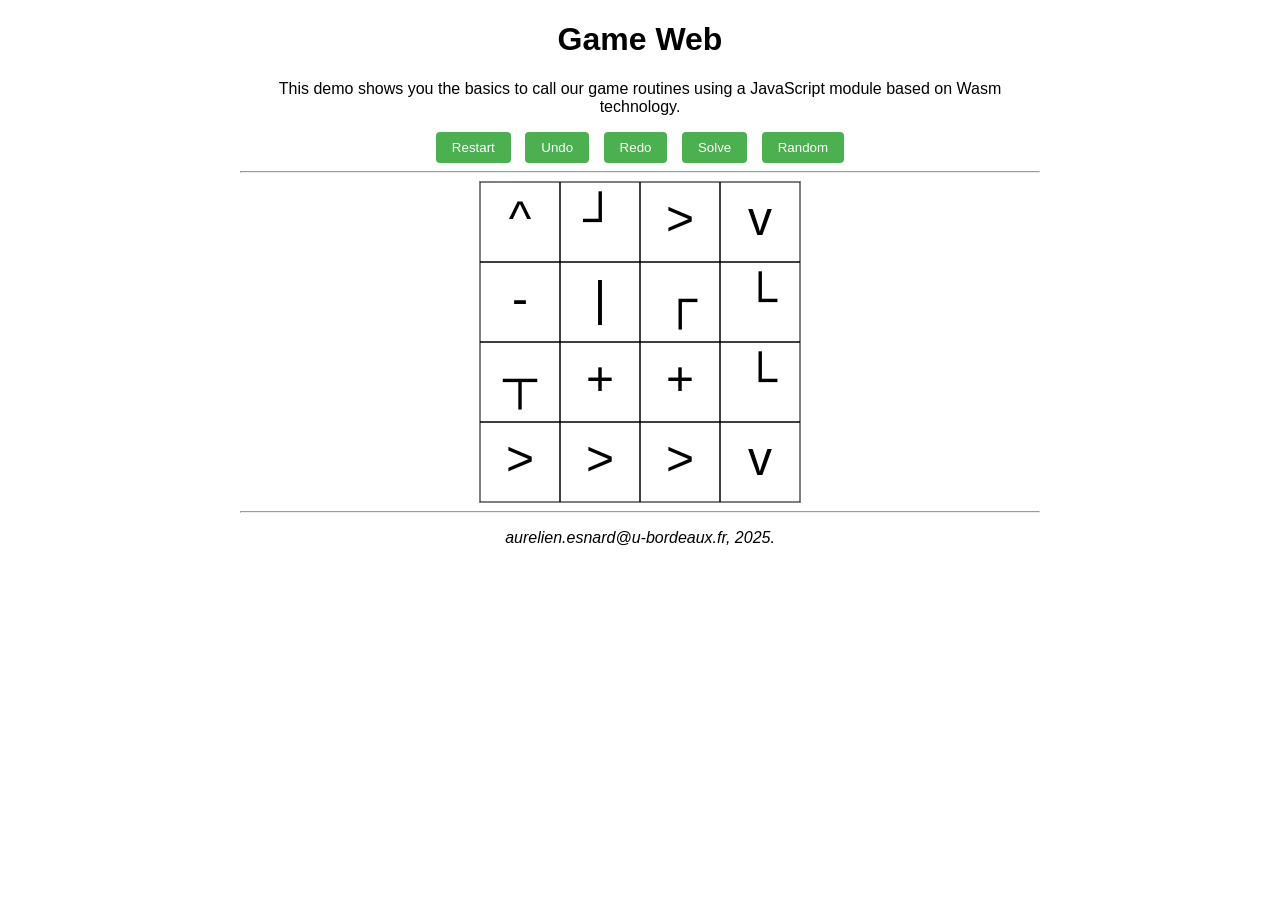
==== web/game.html @ 3f7f6d7d "Initial commit" ====
<!DOCTYPE html>
<html>
<head>
    <meta charset="utf-8">
    <title>Demo Game</title>
    <link rel="stylesheet" href="style.css">
</head>
<body>
    <h1>Game Web</h1>
    <p>This demo shows you the basics to call our game routines using a JavaScript module based on Wasm technology.</p>
    
    <div class="controls">
        <button id="restartBtn">Restart</button>
        <button id="undoBtn">Undo</button>
        <button id="redoBtn">Redo</button>
        <button id="solveBtn">Solve</button>
        <button id="randomBtn">Random</button>
    </div>
    <hr>
    
    <div class="canvas-container">
        <canvas id="canvas" width="400" height="400"></canvas>
    </div>
    
    <hr>
    <p><em>aurelien.esnard@u-bordeaux.fr, 2025.</em></p>
    
    <script src="game.js"></script>
    <script src="demo.js"></script>
</body>
</html>
---- web/style.css ----
/* Model de base pour toute la page */
body {
    font-family: Arial;
    text-align: center; 
    margin: auto; 
    max-width: 800px; 
}

/* Modele pour le conteneur du canvas */
.canvas-box {
    margin-top: 20px;
    margin-bottom: 20px;
}

/* Modele du canvas lui-même */
#canvas {
    background: white; 
    border: 1px solid gray; 
    display: block; 
    margin-left: auto; 
    margin-right: auto;
}

/* Style pour les boutons */
.game-buttons {
    margin: 20px 0;
}

/* Modele de base pour tous les boutons */
button {
    padding: 8px 16px;
    background: #4CAF50; 
    color: white;
    border: none;
    border-radius: 4px;
    margin: 0 5px; 
}

/* Changement de couleur */
button:hover {
    background: #45a049;
}
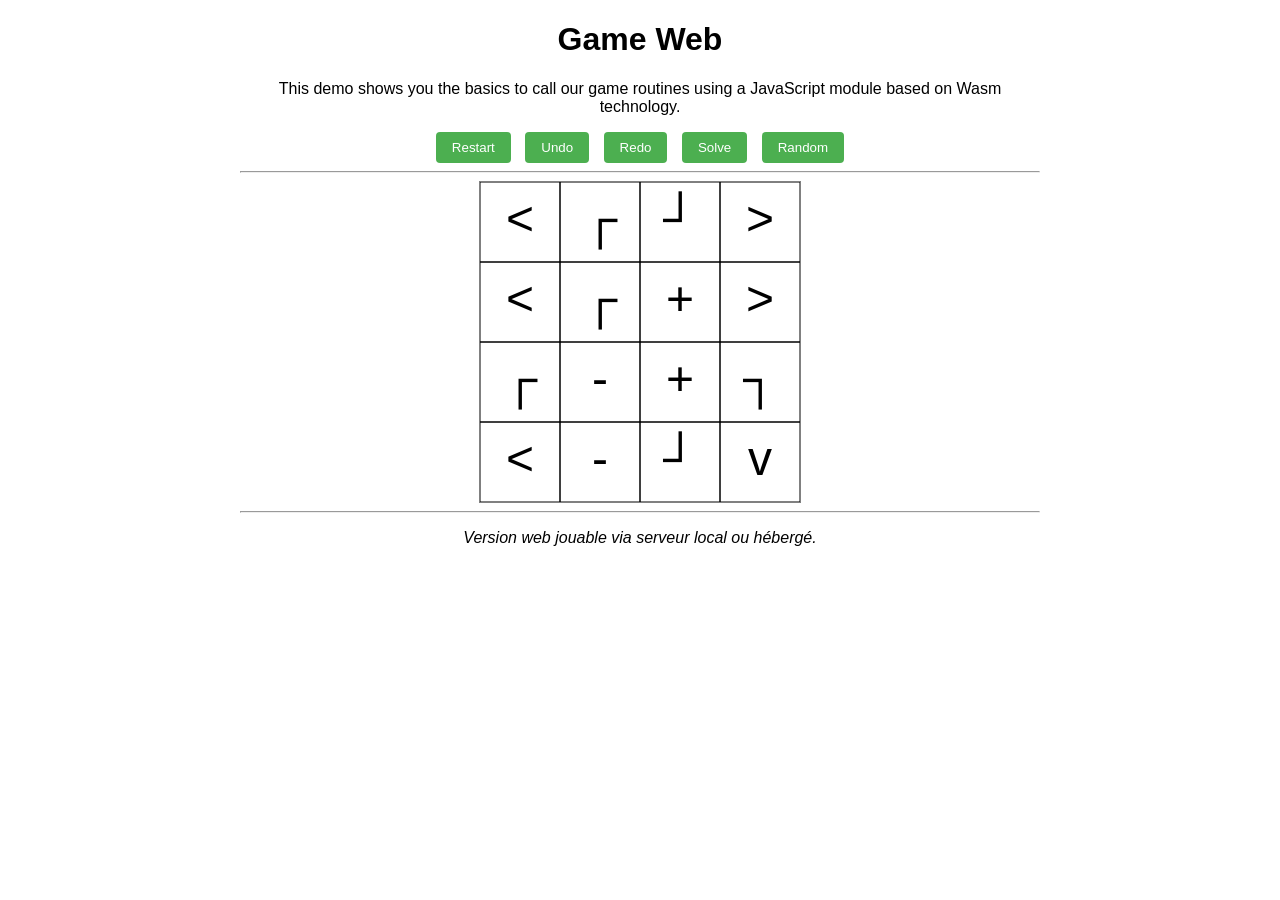
==== commit e53a0225: "Add web server usage note" ====
--- a/web/game.html
+++ b/web/game.html
@@ -23,7 +23,7 @@
     </div>
     
     <hr>
-    <p><em>aurelien.esnard@u-bordeaux.fr, 2025.</em></p>
+    <p><em>Version web jouable via serveur local ou hébergé.</em></p>
     
     <script src="game.js"></script>
     <script src="demo.js"></script>
